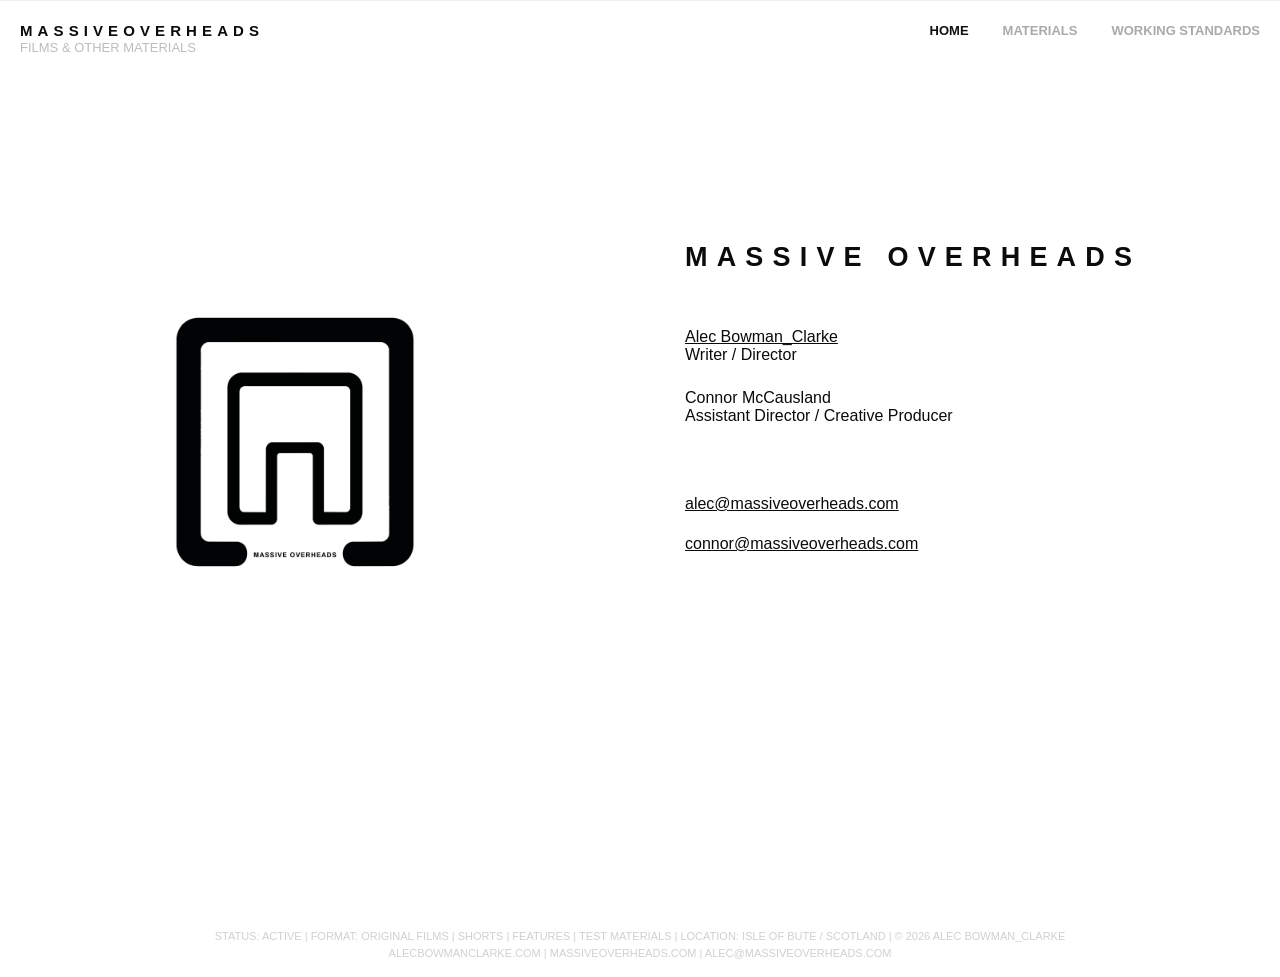
==== index.html @ 62cfa157 "Massive Overheads v0.3" ====
<!doctype html><html lang="en"><head><meta charset="utf-8"><meta name="viewport" content="width=device-width,initial-scale=1"><title>Massive Overheads</title><link rel="stylesheet" href="css/site.css"></head><body>
<header class="site-head"><a class="brand" href="index.html"><strong>MASSIVEOVERHEADS</strong><span>FILMS &amp; OTHER MATERIALS</span></a><nav class="nav"><a class="active" href="index.html">HOME</a><a href="materials.html">MATERIALS</a><a href="standards.html">WORKING STANDARDS</a></nav></header>
<main class="home"><div><img class="mo-mark" src="assets/images/LOGO_PREP_MO_WORDS.png" alt="Massive Overheads"></div><section class="home-copy"><h1>MASSIVE OVERHEADS</h1><div class="people"><div class="person"><a href="https://alecbowmanclarke.com">Alec Bowman_Clarke</a><br>Writer / Director</div><div class="person"><span>Connor McCausland</span><br>Assistant Director / Creative Producer</div></div><div class="emails"><a href="mailto:alec@massiveoverheads.com">alec@massiveoverheads.com</a><a href="mailto:connor@massiveoverheads.com">connor@massiveoverheads.com</a></div></section></main>
<footer class="universal-footer">STATUS: ACTIVE | FORMAT: ORIGINAL FILMS | SHORTS | FEATURES | TEST MATERIALS | LOCATION: ISLE OF BUTE / SCOTLAND | © 2026 ALEC BOWMAN_CLARKE<br><a href="https://alecbowmanclarke.com">ALECBOWMANCLARKE.COM</a> | <a href="https://massiveoverheads.com">MASSIVEOVERHEADS.COM</a> | <a href="mailto:alec@massiveoverheads.com">ALEC@MASSIVEOVERHEADS.COM</a></footer></body></html>
---- css/site.css ----
:root{--ink:#0b0b0b;--pale:#b7b7b7;--line:#ececec;--max:1500px}*{box-sizing:border-box}html{font-family:Arial,Helvetica,sans-serif;color:var(--ink);background:#fff}body{margin:0}a{color:inherit}.site-head{height:78px;display:flex;align-items:flex-start;justify-content:space-between;padding:22px 20px 0;border-top:1px solid #eee}.brand{text-decoration:none;line-height:1}.brand strong{display:block;font-size:15px;letter-spacing:.34em;white-space:nowrap}.brand span{display:block;color:#bdbdbd;font-size:13px;margin-top:3px}.nav{display:flex;gap:34px;font-weight:700;font-size:13px}.nav a{text-decoration:none;color:#aaa}.nav a.active,.nav a:hover{color:#111}.home{min-height:calc(100vh - 78px);display:grid;grid-template-columns:minmax(320px,520px) minmax(320px,520px);gap:90px;justify-content:center;align-content:center;padding:60px 40px 150px}.mo-mark{width:100%;max-width:440px;height:auto;object-fit:contain}.home-copy{padding-top:20px}.home-copy h1{font-size:27px;letter-spacing:.34em;margin:0 0 55px}.people{font-size:16px}.person{margin-bottom:25px}.person a,.emails a{text-decoration:underline}.emails{margin-top:70px;display:grid;gap:22px;font-size:16px}.materials-intro{max-width:1000px;margin:18px auto 22px;padding:0 20px;font-size:16px}.materials{padding:0 10px 70px;columns:5 230px;column-gap:8px}.tile{break-inside:avoid;margin:0 0 8px;display:block;position:relative;overflow:hidden;background:#f4f4f4}.tile img{width:100%;display:block;height:auto}.tile[href] img{transition:opacity .15s}.tile[href]:hover img{opacity:.82}.standards{max-width:1020px;margin:35px auto 120px;padding:0 22px}.standards h1{font-size:62px;line-height:.95;letter-spacing:.01em;margin:0 0 12px}.standards .lead{font-weight:700;margin:0 0 24px}.standards h2{font-size:16px;margin:30px 0 14px}.standards h3{font-size:16px;margin:20px 0 8px}.standards p{font-size:16px;line-height:1.08;max-width:980px}.universal-footer{font-size:11px;color:#d0d0d0;padding:28px 0 16px;text-align:center;line-height:1.5}.universal-footer a{text-decoration:none;color:inherit}.universal-footer a:hover{color:#888}@media(max-width:760px){.site-head{height:auto;padding:18px 15px 12px;gap:18px}.brand strong{font-size:12px}.brand span{font-size:11px}.nav{gap:14px;font-size:11px;flex-wrap:wrap;justify-content:flex-end}.home{grid-template-columns:1fr;gap:30px;padding:55px 25px 100px}.home-copy h1{font-size:21px;margin-bottom:35px}.emails{margin-top:40px}.materials{columns:2 150px}.materials-intro{margin-top:30px}.standards{margin-top:45px}.standards h1{font-size:42px}}
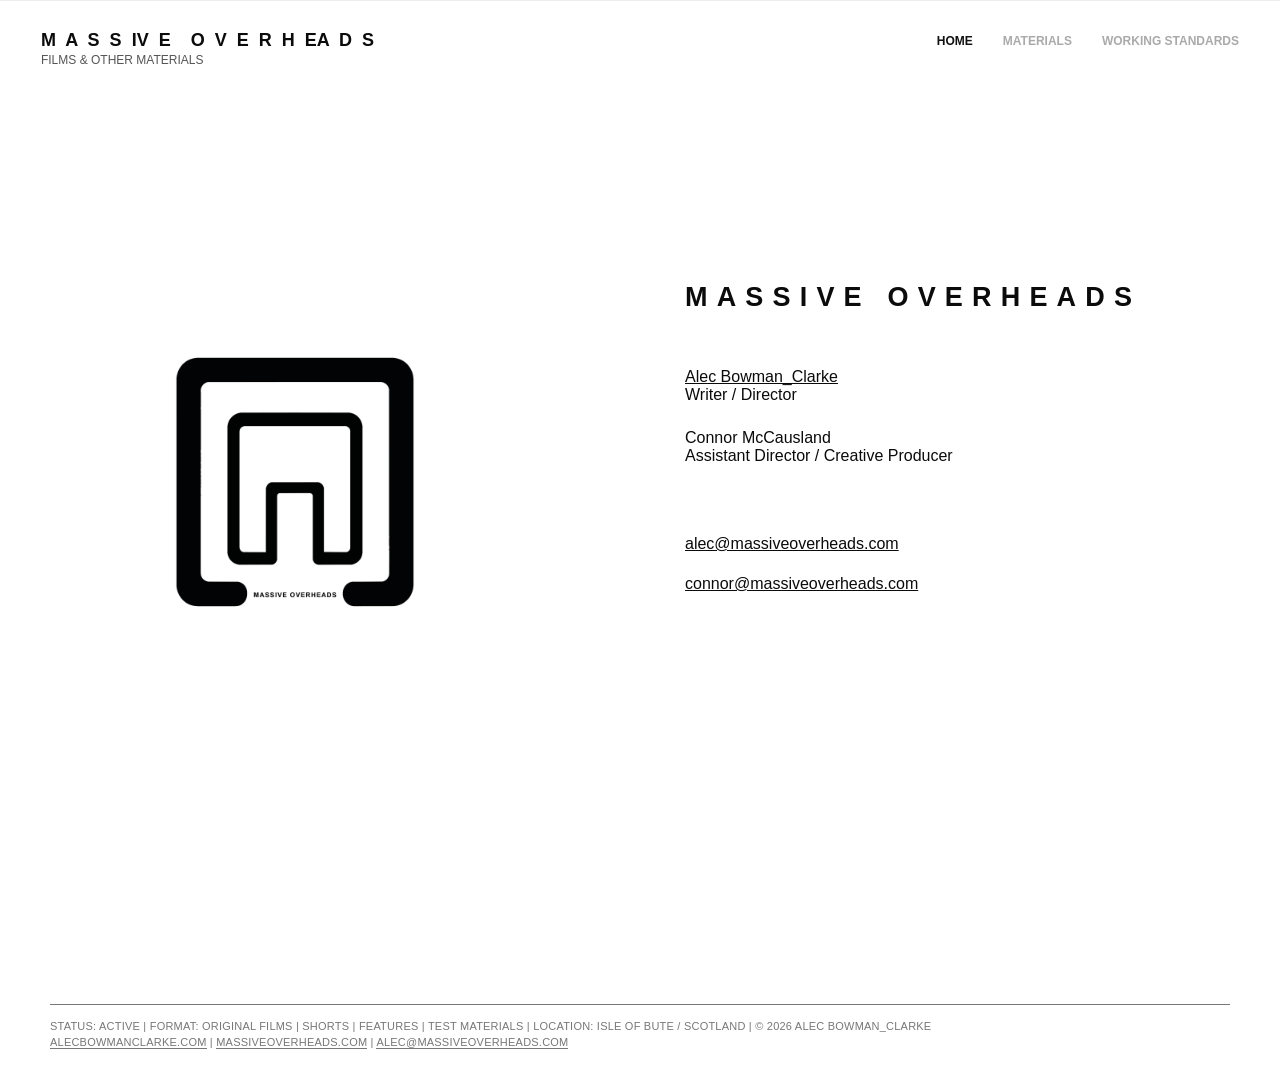
==== commit e2a5acc5: "lock Massive Overheads identity v0.5" ====
--- a/index.html
+++ b/index.html
@@ -1,4 +1,4 @@
 <!doctype html><html lang="en"><head><meta charset="utf-8"><meta name="viewport" content="width=device-width,initial-scale=1"><title>Massive Overheads</title><link rel="stylesheet" href="css/site.css"></head><body>
-<header class="site-head"><a class="brand" href="index.html"><strong>MASSIVEOVERHEADS</strong><span>FILMS &amp; OTHER MATERIALS</span></a><nav class="nav"><a class="active" href="index.html">HOME</a><a href="materials.html">MATERIALS</a><a href="standards.html">WORKING STANDARDS</a></nav></header>
+<header class="site-head"><a class="brand" href="index.html"><strong class="wordmark-fixed">M&nbsp;&nbsp;A&nbsp;&nbsp;S&nbsp;&nbsp;S&nbsp;&nbsp;IV&nbsp;&nbsp;E&nbsp;&nbsp;&nbsp;&nbsp;O&nbsp;&nbsp;V&nbsp;&nbsp;E&nbsp;&nbsp;R&nbsp;&nbsp;H&nbsp;&nbsp;EA&nbsp;&nbsp;D&nbsp;&nbsp;S</strong><span>FILMS &amp; OTHER MATERIALS</span></a><nav class="nav"><a class="active" href="index.html">HOME</a><a href="materials.html">MATERIALS</a><a href="standards.html">WORKING STANDARDS</a></nav></header>
 <main class="home"><div><img class="mo-mark" src="assets/images/LOGO_PREP_MO_WORDS.png" alt="Massive Overheads"></div><section class="home-copy"><h1>MASSIVE OVERHEADS</h1><div class="people"><div class="person"><a href="https://alecbowmanclarke.com">Alec Bowman_Clarke</a><br>Writer / Director</div><div class="person"><span>Connor McCausland</span><br>Assistant Director / Creative Producer</div></div><div class="emails"><a href="mailto:alec@massiveoverheads.com">alec@massiveoverheads.com</a><a href="mailto:connor@massiveoverheads.com">connor@massiveoverheads.com</a></div></section></main>
 <footer class="universal-footer">STATUS: ACTIVE | FORMAT: ORIGINAL FILMS | SHORTS | FEATURES | TEST MATERIALS | LOCATION: ISLE OF BUTE / SCOTLAND | © 2026 ALEC BOWMAN_CLARKE<br><a href="https://alecbowmanclarke.com">ALECBOWMANCLARKE.COM</a> | <a href="https://massiveoverheads.com">MASSIVEOVERHEADS.COM</a> | <a href="mailto:alec@massiveoverheads.com">ALEC@MASSIVEOVERHEADS.COM</a></footer></body></html>
--- a/css/site.css
+++ b/css/site.css
@@ -1 +1,25 @@
 :root{--ink:#0b0b0b;--pale:#b7b7b7;--line:#ececec;--max:1500px}*{box-sizing:border-box}html{font-family:Arial,Helvetica,sans-serif;color:var(--ink);background:#fff}body{margin:0}a{color:inherit}.site-head{height:78px;display:flex;align-items:flex-start;justify-content:space-between;padding:22px 20px 0;border-top:1px solid #eee}.brand{text-decoration:none;line-height:1}.brand strong{display:block;font-size:15px;letter-spacing:.34em;white-space:nowrap}.brand span{display:block;color:#bdbdbd;font-size:13px;margin-top:3px}.nav{display:flex;gap:34px;font-weight:700;font-size:13px}.nav a{text-decoration:none;color:#aaa}.nav a.active,.nav a:hover{color:#111}.home{min-height:calc(100vh - 78px);display:grid;grid-template-columns:minmax(320px,520px) minmax(320px,520px);gap:90px;justify-content:center;align-content:center;padding:60px 40px 150px}.mo-mark{width:100%;max-width:440px;height:auto;object-fit:contain}.home-copy{padding-top:20px}.home-copy h1{font-size:27px;letter-spacing:.34em;margin:0 0 55px}.people{font-size:16px}.person{margin-bottom:25px}.person a,.emails a{text-decoration:underline}.emails{margin-top:70px;display:grid;gap:22px;font-size:16px}.materials-intro{max-width:1000px;margin:18px auto 22px;padding:0 20px;font-size:16px}.materials{padding:0 10px 70px;columns:5 230px;column-gap:8px}.tile{break-inside:avoid;margin:0 0 8px;display:block;position:relative;overflow:hidden;background:#f4f4f4}.tile img{width:100%;display:block;height:auto}.tile[href] img{transition:opacity .15s}.tile[href]:hover img{opacity:.82}.standards{max-width:1020px;margin:35px auto 120px;padding:0 22px}.standards h1{font-size:62px;line-height:.95;letter-spacing:.01em;margin:0 0 12px}.standards .lead{font-weight:700;margin:0 0 24px}.standards h2{font-size:16px;margin:30px 0 14px}.standards h3{font-size:16px;margin:20px 0 8px}.standards p{font-size:16px;line-height:1.08;max-width:980px}.universal-footer{font-size:11px;color:#d0d0d0;padding:28px 0 16px;text-align:center;line-height:1.5}.universal-footer a{text-decoration:none;color:inherit}.universal-footer a:hover{color:#888}@media(max-width:760px){.site-head{height:auto;padding:18px 15px 12px;gap:18px}.brand strong{font-size:12px}.brand span{font-size:11px}.nav{gap:14px;font-size:11px;flex-wrap:wrap;justify-content:flex-end}.home{grid-template-columns:1fr;gap:30px;padding:55px 25px 100px}.home-copy h1{font-size:21px;margin-bottom:35px}.emails{margin-top:40px}.materials{columns:2 150px}.materials-intro{margin-top:30px}.standards{margin-top:45px}.standards h1{font-size:42px}}
+
+
+/* V0.4 — shared outer identity geometry */
+.site-head{height:118px;padding:30px clamp(20px,3.2vw,56px) 22px;align-items:flex-start}
+.brand{line-height:1;text-decoration:none}
+.brand strong{font-size:20px;letter-spacing:.22em;font-weight:800}
+.brand span{font-size:12px;color:#555;margin-top:5px}
+.nav{gap:30px;padding-top:3px;font-size:12px}
+
+/* Universal footer follows the ABC reference treatment. */
+.universal-footer{box-sizing:border-box;width:min(1180px,calc(100% - 48px));margin:64px auto 28px;padding:14px 0 0;border-top:1px solid currentColor;text-align:left;color:#777;font-size:11px;line-height:1.45;text-transform:uppercase;letter-spacing:.02em}
+.universal-footer a{color:inherit;text-decoration:none;border-bottom:1px solid currentColor}
+.universal-footer a:hover{opacity:.62;color:inherit}
+@media(max-width:760px){
+  .site-head{height:auto;padding:22px 20px 16px}
+  .brand strong{font-size:14px;letter-spacing:.16em}
+  .brand span{font-size:11px;color:#555}
+  .nav{gap:14px;padding-top:0;font-size:11px}
+  .universal-footer{width:calc(100% - 28px);margin-top:42px;font-size:10px}
+}
+
+/* V0.5 — locked paired-letter wordmark grammar: IV / EA */
+.brand .wordmark-fixed{letter-spacing:0;font-size:18px;font-weight:800;white-space:nowrap}
+@media(max-width:760px){.brand .wordmark-fixed{font-size:14px;letter-spacing:0}}
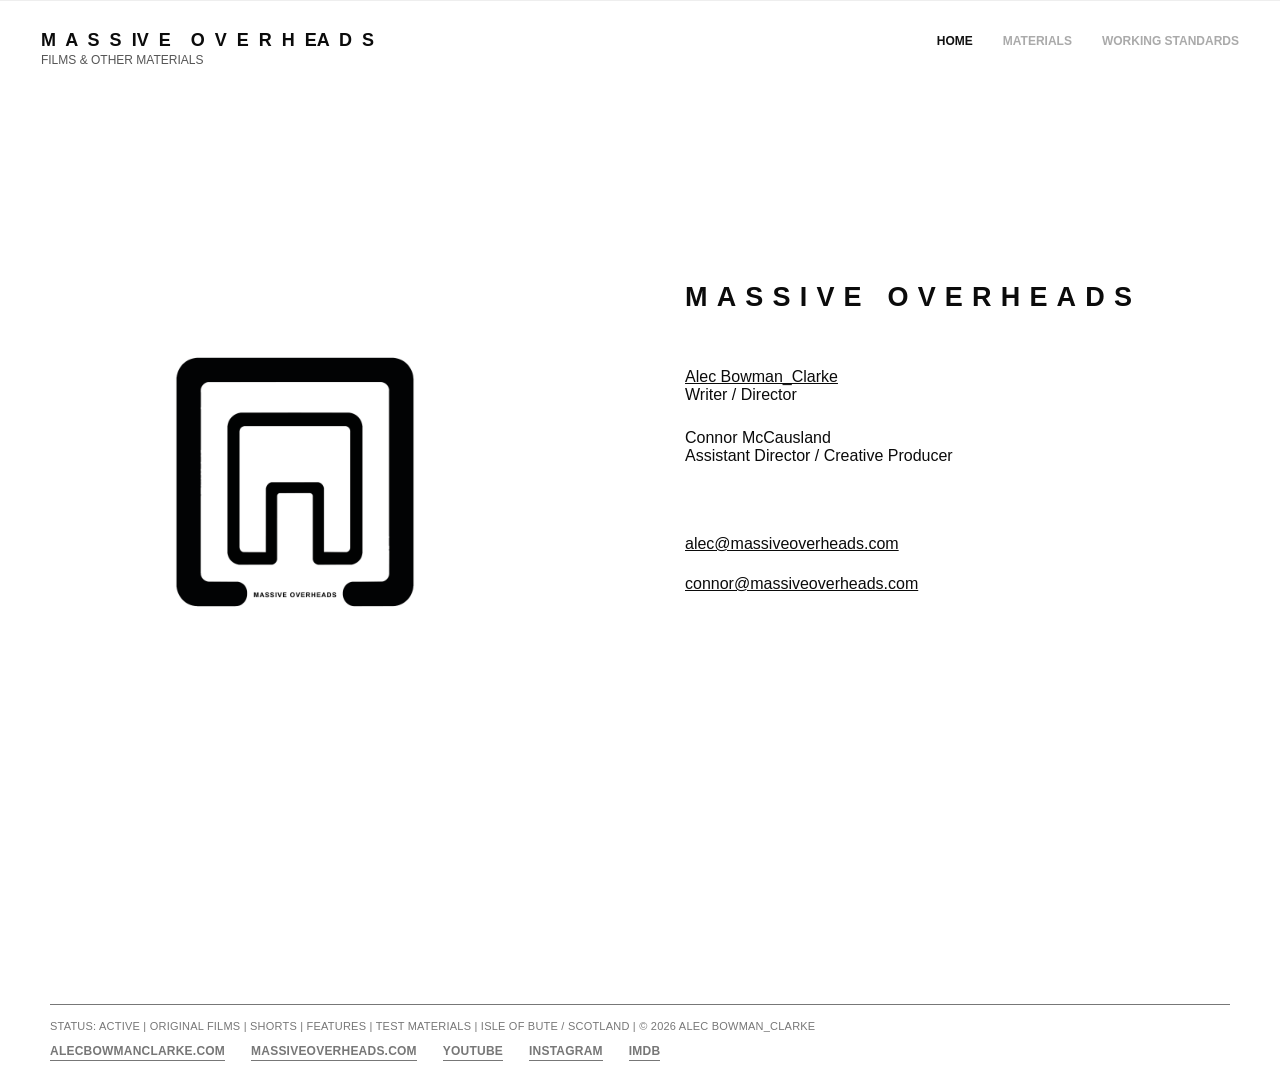
==== commit df1452b8: "WEB Day 08" ====
--- a/index.html
+++ b/index.html
@@ -1,4 +1,4 @@
 <!doctype html><html lang="en"><head><meta charset="utf-8"><meta name="viewport" content="width=device-width,initial-scale=1"><title>Massive Overheads</title><link rel="stylesheet" href="css/site.css"></head><body>
 <header class="site-head"><a class="brand" href="index.html"><strong class="wordmark-fixed">M&nbsp;&nbsp;A&nbsp;&nbsp;S&nbsp;&nbsp;S&nbsp;&nbsp;IV&nbsp;&nbsp;E&nbsp;&nbsp;&nbsp;&nbsp;O&nbsp;&nbsp;V&nbsp;&nbsp;E&nbsp;&nbsp;R&nbsp;&nbsp;H&nbsp;&nbsp;EA&nbsp;&nbsp;D&nbsp;&nbsp;S</strong><span>FILMS &amp; OTHER MATERIALS</span></a><nav class="nav"><a class="active" href="index.html">HOME</a><a href="materials.html">MATERIALS</a><a href="standards.html">WORKING STANDARDS</a></nav></header>
 <main class="home"><div><img class="mo-mark" src="assets/images/LOGO_PREP_MO_WORDS.png" alt="Massive Overheads"></div><section class="home-copy"><h1>MASSIVE OVERHEADS</h1><div class="people"><div class="person"><a href="https://alecbowmanclarke.com">Alec Bowman_Clarke</a><br>Writer / Director</div><div class="person"><span>Connor McCausland</span><br>Assistant Director / Creative Producer</div></div><div class="emails"><a href="mailto:alec@massiveoverheads.com">alec@massiveoverheads.com</a><a href="mailto:connor@massiveoverheads.com">connor@massiveoverheads.com</a></div></section></main>
-<footer class="universal-footer">STATUS: ACTIVE | FORMAT: ORIGINAL FILMS | SHORTS | FEATURES | TEST MATERIALS | LOCATION: ISLE OF BUTE / SCOTLAND | © 2026 ALEC BOWMAN_CLARKE<br><a href="https://alecbowmanclarke.com">ALECBOWMANCLARKE.COM</a> | <a href="https://massiveoverheads.com">MASSIVEOVERHEADS.COM</a> | <a href="mailto:alec@massiveoverheads.com">ALEC@MASSIVEOVERHEADS.COM</a></footer></body></html>
+<footer class="universal-footer"><div class="universal-footer__meta">STATUS: ACTIVE | ORIGINAL FILMS | SHORTS | FEATURES | TEST MATERIALS | ISLE OF BUTE / SCOTLAND | © 2026 ALEC BOWMAN_CLARKE</div><div class="universal-footer__links"><a href="https://alecbowmanclarke.com/">alecbowmanclarke.com</a><a href="https://massiveoverheads.com/">massiveoverheads.com</a><a href="https://www.youtube.com/@massiveoverheads">youtube</a><a href="https://www.instagram.com/mralecbowmanclarke/">instagram</a><a href="https://www.imdb.com/name/nm12285276/">IMDB</a></div></footer></body></html>
--- a/css/site.css
+++ b/css/site.css
@@ -23,3 +23,15 @@
 /* V0.5 — locked paired-letter wordmark grammar: IV / EA */
 .brand .wordmark-fixed{letter-spacing:0;font-size:18px;font-weight:800;white-space:nowrap}
 @media(max-width:760px){.brand .wordmark-fixed{font-size:14px;letter-spacing:0}}
+
+/* WEB DAY V0.6 — footer + resource grid */
+.outside-resources{margin-top:54px;padding-top:28px;border-top:2px solid #111}.outside-resources>p{max-width:980px;line-height:1.25}.resource-grid{display:grid;grid-template-columns:repeat(3,1fr);border:1px solid #111;margin-top:24px}.resource-grid a{min-height:150px;padding:24px;text-decoration:none;border-right:1px solid #111;border-bottom:1px solid #111;display:flex;flex-direction:column;gap:14px}.resource-grid a:nth-child(3n){border-right:0}.resource-grid a:nth-last-child(-n+3){border-bottom:0}.resource-grid a:hover{background:#f3f3f3}.resource-grid b{font-size:17px;letter-spacing:.08em}.resource-grid span{font-size:16px;line-height:1.25}.universal-footer__meta{max-width:100%}.universal-footer__links{display:flex;gap:24px;flex-wrap:wrap;margin-top:8px;font-size:12px;font-weight:800}.universal-footer__links a{margin:0}
+@media(max-width:760px){.resource-grid{grid-template-columns:1fr}.resource-grid a,.resource-grid a:nth-child(3n),.resource-grid a:nth-last-child(-n+3){border-right:0;border-bottom:1px solid #111;min-height:0}.resource-grid a:last-child{border-bottom:0}.universal-footer__links{gap:18px}}
+
+/* WEB DAY V0.7 — full footer labels */
+.universal-footer__links{display:flex!important;column-gap:28px!important;row-gap:8px!important;flex-wrap:wrap!important;margin-top:8px!important;font-size:12px!important;font-weight:800!important}.universal-footer__links a{margin:0!important}
+@media(max-width:760px){.universal-footer__links{column-gap:18px!important;row-gap:7px!important;font-size:11px!important}}
+
+/* WEB DAY V0.8 — full social footer */
+.universal-footer__links{font-size:12px!important;column-gap:26px!important;row-gap:8px!important}.universal-footer__links a{white-space:nowrap}
+@media(max-width:800px){.universal-footer__links{font-size:10px!important;column-gap:15px!important;row-gap:6px!important}}
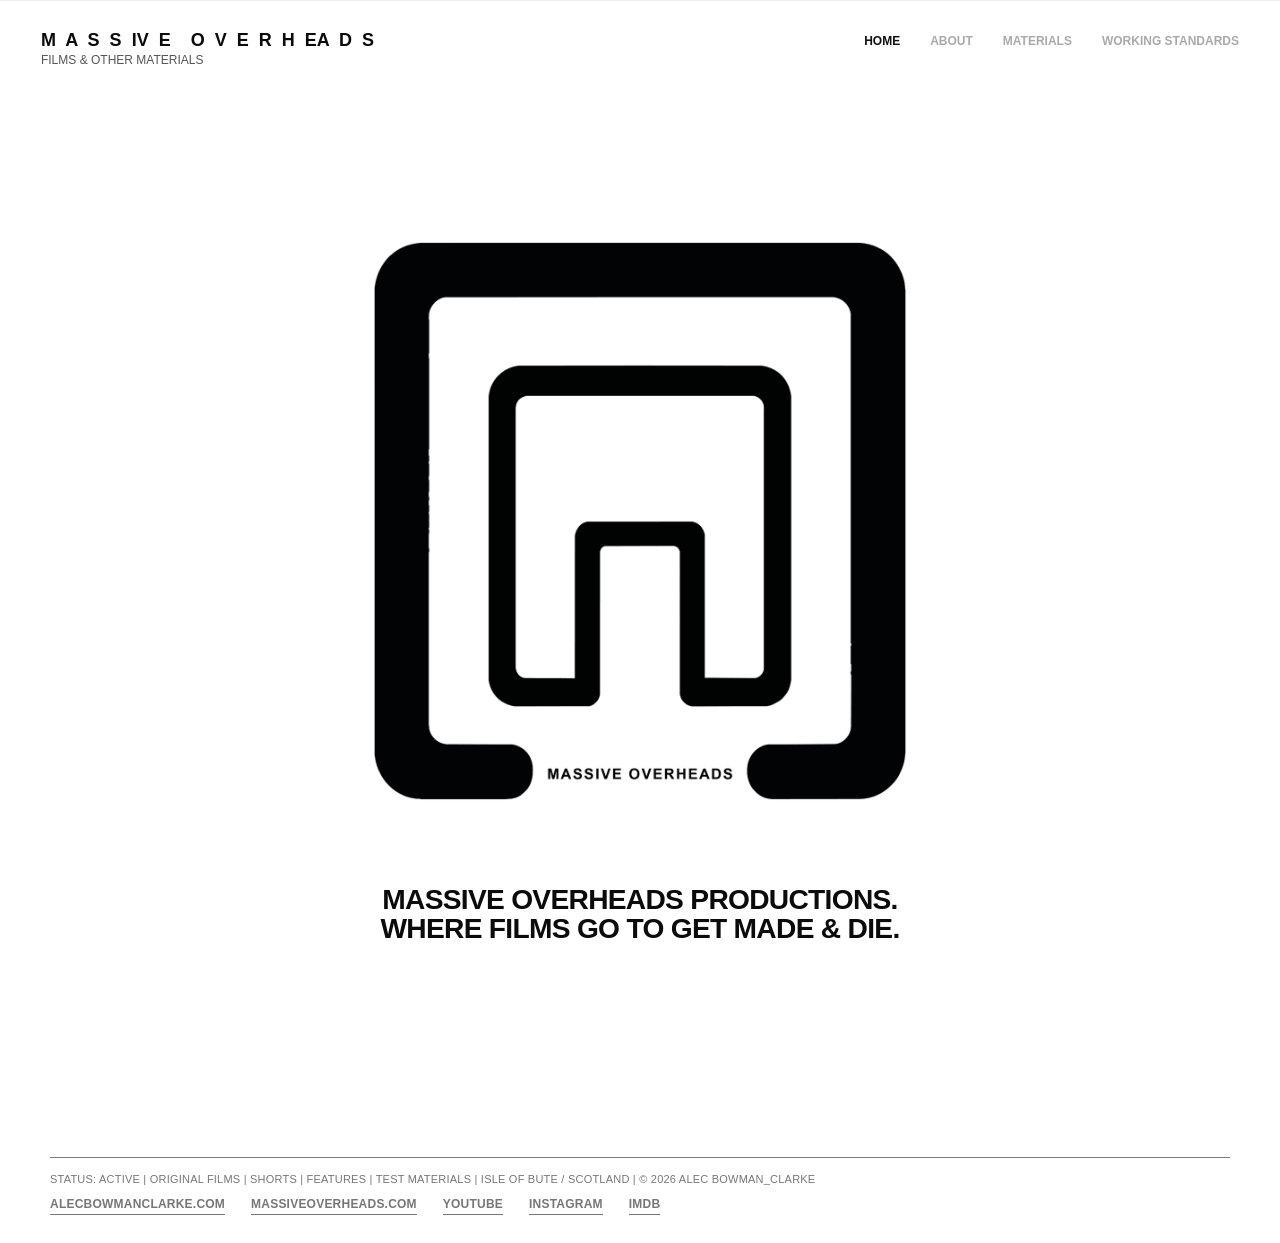
==== commit 76bee963: "ADDED ABOUT and REDESIGNED FRONT PAGE" ====
--- a/index.html
+++ b/index.html
@@ -1,4 +1,5 @@
-<!doctype html><html lang="en"><head><meta charset="utf-8"><meta name="viewport" content="width=device-width,initial-scale=1"><title>Massive Overheads</title><link rel="stylesheet" href="css/site.css"></head><body>
-<header class="site-head"><a class="brand" href="index.html"><strong class="wordmark-fixed">M&nbsp;&nbsp;A&nbsp;&nbsp;S&nbsp;&nbsp;S&nbsp;&nbsp;IV&nbsp;&nbsp;E&nbsp;&nbsp;&nbsp;&nbsp;O&nbsp;&nbsp;V&nbsp;&nbsp;E&nbsp;&nbsp;R&nbsp;&nbsp;H&nbsp;&nbsp;EA&nbsp;&nbsp;D&nbsp;&nbsp;S</strong><span>FILMS &amp; OTHER MATERIALS</span></a><nav class="nav"><a class="active" href="index.html">HOME</a><a href="materials.html">MATERIALS</a><a href="standards.html">WORKING STANDARDS</a></nav></header>
-<main class="home"><div><img class="mo-mark" src="assets/images/LOGO_PREP_MO_WORDS.png" alt="Massive Overheads"></div><section class="home-copy"><h1>MASSIVE OVERHEADS</h1><div class="people"><div class="person"><a href="https://alecbowmanclarke.com">Alec Bowman_Clarke</a><br>Writer / Director</div><div class="person"><span>Connor McCausland</span><br>Assistant Director / Creative Producer</div></div><div class="emails"><a href="mailto:alec@massiveoverheads.com">alec@massiveoverheads.com</a><a href="mailto:connor@massiveoverheads.com">connor@massiveoverheads.com</a></div></section></main>
-<footer class="universal-footer"><div class="universal-footer__meta">STATUS: ACTIVE | ORIGINAL FILMS | SHORTS | FEATURES | TEST MATERIALS | ISLE OF BUTE / SCOTLAND | © 2026 ALEC BOWMAN_CLARKE</div><div class="universal-footer__links"><a href="https://alecbowmanclarke.com/">alecbowmanclarke.com</a><a href="https://massiveoverheads.com/">massiveoverheads.com</a><a href="https://www.youtube.com/@massiveoverheads">youtube</a><a href="https://www.instagram.com/mralecbowmanclarke/">instagram</a><a href="https://www.imdb.com/name/nm12285276/">IMDB</a></div></footer></body></html>
+<!doctype html><html lang="en"><head><meta charset="utf-8"><meta name="viewport" content="width=device-width,initial-scale=1"><title>Massive Overheads</title><meta name="description" content="Massive Overheads Productions. Independent films and other materials from the Isle of Bute, Scotland."><link rel="stylesheet" href="css/site.css"></head><body>
+<header class="site-head"><a class="brand" href="index.html"><strong class="wordmark-fixed">M&nbsp;&nbsp;A&nbsp;&nbsp;S&nbsp;&nbsp;S&nbsp;&nbsp;IV&nbsp;&nbsp;E&nbsp;&nbsp;&nbsp;&nbsp;O&nbsp;&nbsp;V&nbsp;&nbsp;E&nbsp;&nbsp;R&nbsp;&nbsp;H&nbsp;&nbsp;EA&nbsp;&nbsp;D&nbsp;&nbsp;S</strong><span>FILMS &amp; OTHER MATERIALS</span></a><button class="menu-button" type="button" aria-expanded="false" aria-controls="site-nav">MENU</button><nav class="nav" id="site-nav"><a class="active" href="index.html">HOME</a><a href="about.html">ABOUT</a><a href="materials.html">MATERIALS</a><a href="standards.html">WORKING STANDARDS</a></nav></header>
+<main class="home home--manifesto"><div class="home-mark-wrap"><img class="mo-mark mo-mark--large" src="assets/images/massive-overheads-mark-home.png" alt="Massive Overheads"><p class="home-line">MASSIVE OVERHEADS PRODUCTIONS.<br>WHERE FILMS GO TO GET MADE &amp; DIE.</p></div></main>
+<footer class="universal-footer"><div class="universal-footer__meta">STATUS: ACTIVE | ORIGINAL FILMS | SHORTS | FEATURES | TEST MATERIALS | ISLE OF BUTE / SCOTLAND | © 2026 ALEC BOWMAN_CLARKE</div><div class="universal-footer__links"><a href="https://alecbowmanclarke.com/">alecbowmanclarke.com</a><a href="https://massiveoverheads.com/">massiveoverheads.com</a><a href="https://www.youtube.com/@massiveoverheads">youtube</a><a href="https://www.instagram.com/mralecbowmanclarke/">instagram</a><a href="https://www.imdb.com/name/nm12285276/">IMDB</a></div></footer>
+<script src="js/site.js"></script></body></html>
--- a/css/site.css
+++ b/css/site.css
@@ -35,3 +35,48 @@
 /* WEB DAY V0.8 — full social footer */
 .universal-footer__links{font-size:12px!important;column-gap:26px!important;row-gap:8px!important}.universal-footer__links a{white-space:nowrap}
 @media(max-width:800px){.universal-footer__links{font-size:10px!important;column-gap:15px!important;row-gap:6px!important}}
+
+
+/* WEB DAY V0.9 — stripped home, ABOUT, mobile MENU */
+.menu-button{display:none;background:none;border:1px solid #111;padding:9px 12px;font-weight:800;font-size:11px;letter-spacing:.04em}
+.home--manifesto{min-height:calc(100vh - 118px);display:flex;align-items:center;justify-content:center;padding:80px 28px 150px}
+.home-mark-wrap{width:min(720px,76vw);text-align:center}.mo-mark--large{width:min(620px,100%);margin:0 auto;display:block}
+.home-line{margin:42px auto 0;font-size:clamp(18px,2.2vw,31px);line-height:1.02;font-weight:800;letter-spacing:-.025em}
+.about-mo{max-width:1180px;margin:35px auto 110px;padding:0 24px}.about-mo__intro{border-top:2px solid #111;padding:30px 0 60px;display:grid;grid-template-columns:180px minmax(280px,.7fr) minmax(320px,1fr);gap:34px;align-items:start}
+.eyebrow{font-size:11px;font-weight:800;letter-spacing:.13em}.about-mo__intro h1{font-size:clamp(52px,7vw,104px);line-height:.82;letter-spacing:-.065em;margin:0}.about-mo__intro>p{font-size:clamp(20px,2.2vw,31px);line-height:1.08;letter-spacing:-.025em;margin:0;max-width:650px}
+.about-mo__people{border-top:1px solid #111;display:grid;grid-template-columns:1fr 1fr}.about-mo__people article{padding:28px 28px 40px 0}.about-mo__people article+article{border-left:1px solid #111;padding-left:28px}.about-mo__people h2{font-size:clamp(24px,3vw,40px);line-height:.95;margin:0 0 12px}.about-mo__people h2 a{text-decoration:none}.about-mo__people h2 a:hover{text-decoration:underline}.about-mo__people p{margin:0 0 38px;font-size:16px}.about-mo__people .mail{font-size:14px;font-weight:800}
+@media(max-width:860px){.site-head{display:grid;grid-template-columns:minmax(0,1fr) auto;height:auto;padding:22px 20px 16px;gap:16px}.brand{min-width:0}.brand .wordmark-fixed{font-size:13px;white-space:normal;line-height:1.25}.menu-button{display:block;align-self:start}.nav{display:none;grid-column:1/-1;width:100%;padding:8px 0 0;flex-direction:column;gap:0;border-top:1px solid #111}.nav.open{display:flex}.nav a{padding:12px 0;border-bottom:1px solid #ccc;font-size:11px}.home--manifesto{min-height:calc(100vh - 92px);padding:65px 22px 110px}.home-mark-wrap{width:min(84vw,580px)}.home-line{margin-top:32px;font-size:clamp(18px,6vw,28px)}.about-mo{margin-top:24px;padding:0 18px}.about-mo__intro{grid-template-columns:1fr;gap:20px;padding-bottom:45px}.about-mo__people{grid-template-columns:1fr}.about-mo__people article{padding:24px 0 32px}.about-mo__people article+article{border-left:0;border-top:1px solid #111;padding-left:0}.materials-intro{margin-top:22px}}
+.mo-mark--large{max-width:none}
+
+
+/* WEB DAY V1.0 — ABOUT page rebuilt with portraits */
+.about-mo{max-width:1180px;margin:35px auto 110px;padding:0 24px}
+.about-mo__intro{border-top:2px solid #111;padding:30px 0 52px;display:grid;grid-template-columns:130px minmax(0,1.2fr) minmax(260px,.75fr);gap:30px;align-items:start}
+.about-mo__statement h1{font-size:clamp(40px,5.2vw,78px);line-height:.88;letter-spacing:-.05em;margin:0 0 16px}
+.about-mo__statement p{font-size:clamp(19px,1.9vw,28px);line-height:1.08;letter-spacing:-.02em;margin:0;max-width:640px}
+.about-mo__mark{display:flex;justify-content:flex-end;align-items:flex-start}
+.about-mo__mark img{width:min(320px,100%);height:auto;display:block}
+.about-mo__people--portraits{border-top:1px solid #111;display:grid;grid-template-columns:1fr 1fr;gap:18px;padding-top:18px}
+.about-mo__people--portraits article,.about-mo__people--portraits article+article{border:0;padding:0}
+.person-card{position:relative;min-height:620px;background:#111;overflow:hidden}
+.person-card__media,.person-card__media img{width:100%;height:100%}
+.person-card__media img{display:block;object-fit:cover;object-position:center 18%}
+.person-card__overlay{position:absolute;inset:auto 0 0 0;padding:26px 24px 24px;color:#fff;background:linear-gradient(to top,rgba(0,0,0,.78),rgba(0,0,0,.36) 44%,rgba(0,0,0,0) 78%)}
+.person-card__overlay h2{font-size:clamp(28px,2.8vw,42px);line-height:.94;margin:0 0 10px;letter-spacing:-.02em}
+.person-card__overlay h2 a{color:inherit;text-decoration:none}
+.person-card__overlay h2 a:hover{text-decoration:underline}
+.person-card__overlay p{margin:0 0 20px;font-size:16px}
+.person-card__overlay .mail{color:#fff;font-size:14px;font-weight:800;text-decoration:underline}
+@media(max-width:980px){
+  .about-mo__intro{grid-template-columns:1fr;gap:18px;padding-bottom:42px}
+  .about-mo__mark{justify-content:flex-start}
+  .about-mo__people--portraits{grid-template-columns:1fr}
+  .person-card{min-height:520px}
+}
+@media(max-width:860px){
+  .about-mo{margin-top:24px;padding:0 18px}
+  .about-mo__statement h1{font-size:clamp(36px,11vw,58px)}
+  .about-mo__statement p{font-size:clamp(18px,5.4vw,24px)}
+  .person-card{min-height:460px}
+  .person-card__overlay{padding:22px 18px 20px}
+}
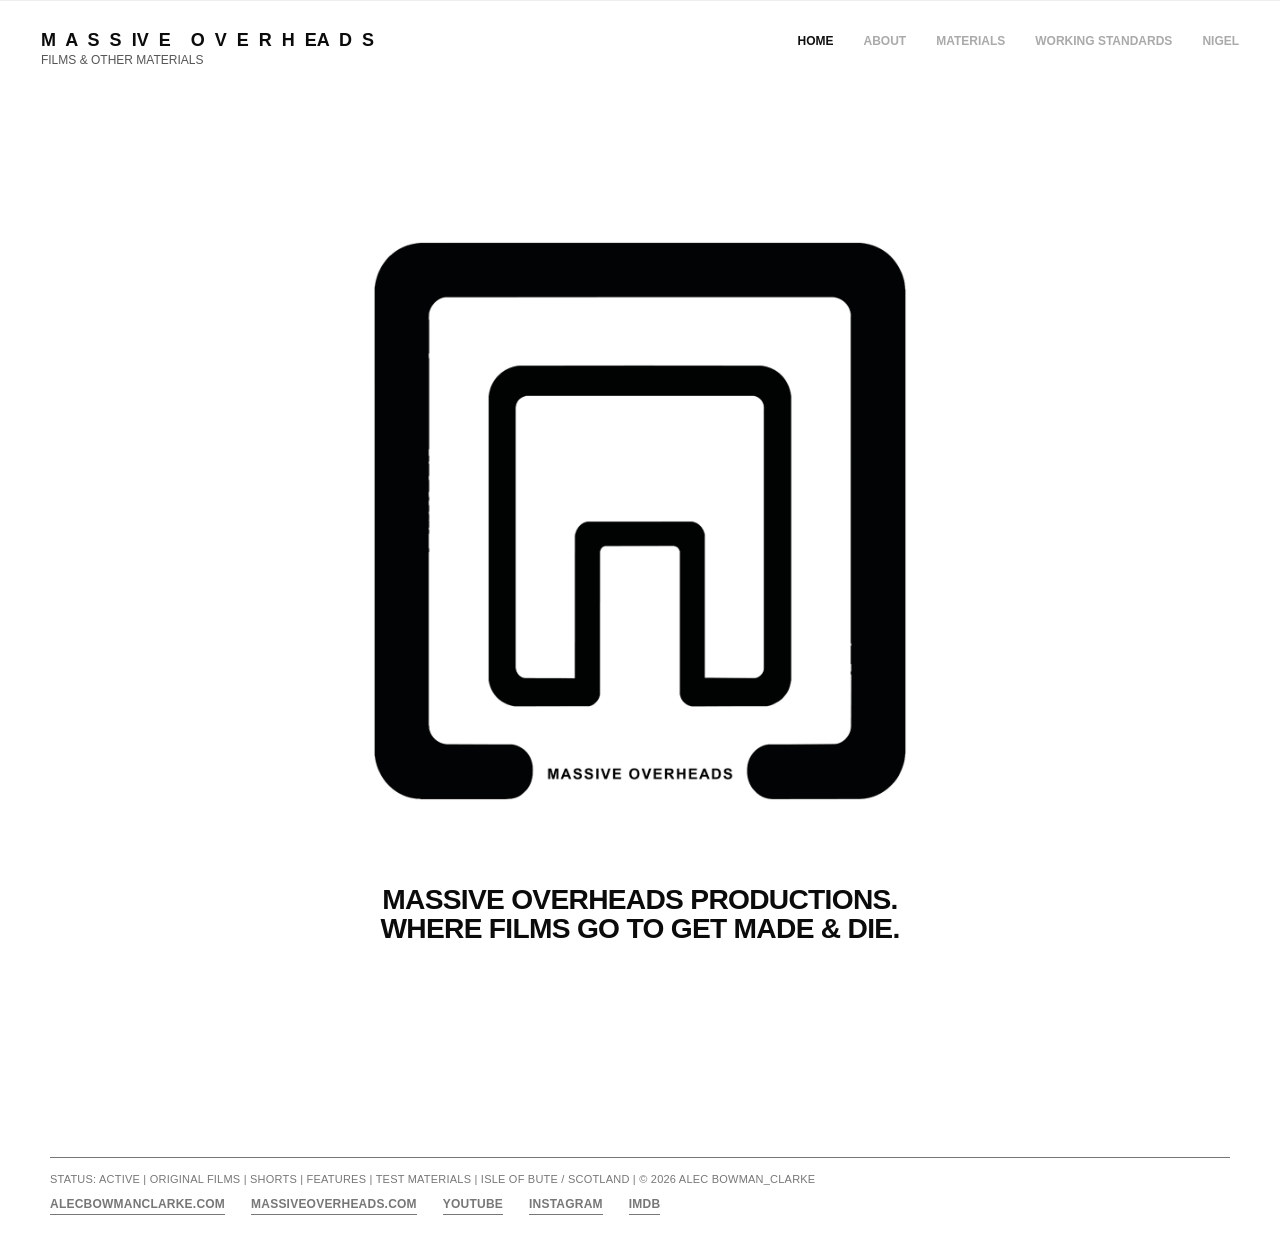
==== commit ac763b61: "NIGEL update" ====
--- a/index.html
+++ b/index.html
@@ -1,5 +1,5 @@
 <!doctype html><html lang="en"><head><meta charset="utf-8"><meta name="viewport" content="width=device-width,initial-scale=1"><title>Massive Overheads</title><meta name="description" content="Massive Overheads Productions. Independent films and other materials from the Isle of Bute, Scotland."><link rel="stylesheet" href="css/site.css"></head><body>
-<header class="site-head"><a class="brand" href="index.html"><strong class="wordmark-fixed">M&nbsp;&nbsp;A&nbsp;&nbsp;S&nbsp;&nbsp;S&nbsp;&nbsp;IV&nbsp;&nbsp;E&nbsp;&nbsp;&nbsp;&nbsp;O&nbsp;&nbsp;V&nbsp;&nbsp;E&nbsp;&nbsp;R&nbsp;&nbsp;H&nbsp;&nbsp;EA&nbsp;&nbsp;D&nbsp;&nbsp;S</strong><span>FILMS &amp; OTHER MATERIALS</span></a><button class="menu-button" type="button" aria-expanded="false" aria-controls="site-nav">MENU</button><nav class="nav" id="site-nav"><a class="active" href="index.html">HOME</a><a href="about.html">ABOUT</a><a href="materials.html">MATERIALS</a><a href="standards.html">WORKING STANDARDS</a></nav></header>
+<header class="site-head"><a class="brand" href="index.html"><strong class="wordmark-fixed">M&nbsp;&nbsp;A&nbsp;&nbsp;S&nbsp;&nbsp;S&nbsp;&nbsp;IV&nbsp;&nbsp;E&nbsp;&nbsp;&nbsp;&nbsp;O&nbsp;&nbsp;V&nbsp;&nbsp;E&nbsp;&nbsp;R&nbsp;&nbsp;H&nbsp;&nbsp;EA&nbsp;&nbsp;D&nbsp;&nbsp;S</strong><span>FILMS &amp; OTHER MATERIALS</span></a><button class="menu-button" type="button" aria-expanded="false" aria-controls="site-nav">MENU</button><nav class="nav" id="site-nav"><a class="active" href="index.html">HOME</a><a href="about.html">ABOUT</a><a href="materials.html">MATERIALS</a><a href="standards.html">WORKING STANDARDS</a><a href="nigel.html">NIGEL</a></nav></header>
 <main class="home home--manifesto"><div class="home-mark-wrap"><img class="mo-mark mo-mark--large" src="assets/images/massive-overheads-mark-home.png" alt="Massive Overheads"><p class="home-line">MASSIVE OVERHEADS PRODUCTIONS.<br>WHERE FILMS GO TO GET MADE &amp; DIE.</p></div></main>
 <footer class="universal-footer"><div class="universal-footer__meta">STATUS: ACTIVE | ORIGINAL FILMS | SHORTS | FEATURES | TEST MATERIALS | ISLE OF BUTE / SCOTLAND | © 2026 ALEC BOWMAN_CLARKE</div><div class="universal-footer__links"><a href="https://alecbowmanclarke.com/">alecbowmanclarke.com</a><a href="https://massiveoverheads.com/">massiveoverheads.com</a><a href="https://www.youtube.com/@massiveoverheads">youtube</a><a href="https://www.instagram.com/mralecbowmanclarke/">instagram</a><a href="https://www.imdb.com/name/nm12285276/">IMDB</a></div></footer>
-<script src="js/site.js"></script></body></html>+<script src="js/site.js"></script></body></html>
--- a/css/site.css
+++ b/css/site.css
@@ -80,3 +80,14 @@
   .person-card{min-height:460px}
   .person-card__overlay{padding:22px 18px 20px}
 }
+
+/* WEB DAY V1.2 — Nigel Halfhorn */
+.nigel{max-width:1180px;margin:35px auto 110px;padding:0 24px}.nigel__heading{border-top:2px solid #111;padding:30px 0 70px;display:grid;grid-template-columns:130px minmax(300px,1.2fr) minmax(280px,.8fr);gap:30px;align-items:start}.nigel__heading h1{font-size:clamp(58px,8vw,116px);line-height:.78;letter-spacing:-.07em;margin:0}.nigel__role{font-size:16px;font-weight:800;margin:26px 0 0}.nigel__intro{font-size:clamp(20px,2vw,29px);line-height:1.08;letter-spacing:-.025em;margin:0;max-width:520px}.nigel__record{border-top:1px solid #111}.nigel__record article{display:grid;grid-template-columns:130px 1fr;gap:30px;padding:25px 0 38px;border-bottom:1px solid #111}.nigel__record article>div:last-child{display:grid;grid-template-columns:minmax(180px,.55fr) minmax(280px,1fr);column-gap:44px}.nigel__number{font-size:11px;font-weight:800;letter-spacing:.13em}.nigel__record h2{font-size:16px;margin:0;letter-spacing:.02em}.nigel__record p{font-size:16px;line-height:1.2;margin:0 0 12px;max-width:620px;grid-column:2}.nigel__record h2+ p{grid-row:1}.nigel__history,.nigel__contact{display:grid;grid-template-columns:130px 1fr;gap:30px;padding:30px 0 42px;border-bottom:1px solid #111}.nigel__history p{font-size:clamp(20px,2.1vw,30px);line-height:1.08;letter-spacing:-.025em;margin:0;max-width:850px}.nigel__contact a{display:inline-block;font-size:clamp(22px,3vw,42px);font-weight:800;letter-spacing:-.035em}.nigel__contact p{font-size:14px;font-weight:800;margin:14px 0 0;max-width:560px;line-height:1.25}
+@media(max-width:980px){.nigel__heading{grid-template-columns:110px 1fr}.nigel__intro{grid-column:2;margin-top:15px}.nigel__record article,.nigel__history,.nigel__contact{grid-template-columns:110px 1fr}.nigel__record article>div:last-child{grid-template-columns:1fr}.nigel__record p,.nigel__record h2+ p{grid-column:1;grid-row:auto}.nigel__record h2{margin-bottom:18px}}
+@media(max-width:860px){.nigel{margin-top:24px;padding:0 18px}.nigel__heading{grid-template-columns:1fr;gap:20px;padding-bottom:48px}.nigel__heading h1{font-size:clamp(58px,19vw,92px)}.nigel__intro{grid-column:1;margin-top:8px}.nigel__record article,.nigel__history,.nigel__contact{grid-template-columns:50px 1fr;gap:14px}.nigel__record article{padding:22px 0 30px}.nigel__history p{font-size:20px}.nigel__contact a{font-size:clamp(20px,6.5vw,30px);overflow-wrap:anywhere}}
+
+/* Keep long administrative labels clear of their copy. */
+.nigel__history,.nigel__contact{grid-template-columns:170px 1fr;gap:44px}
+@media(max-width:980px){.nigel__history,.nigel__contact{grid-template-columns:150px 1fr;gap:28px}}
+@media(max-width:860px){.nigel__history,.nigel__contact{grid-template-columns:1fr;gap:16px}}
+.nigel__email{font-size:inherit;font-weight:800;letter-spacing:0}
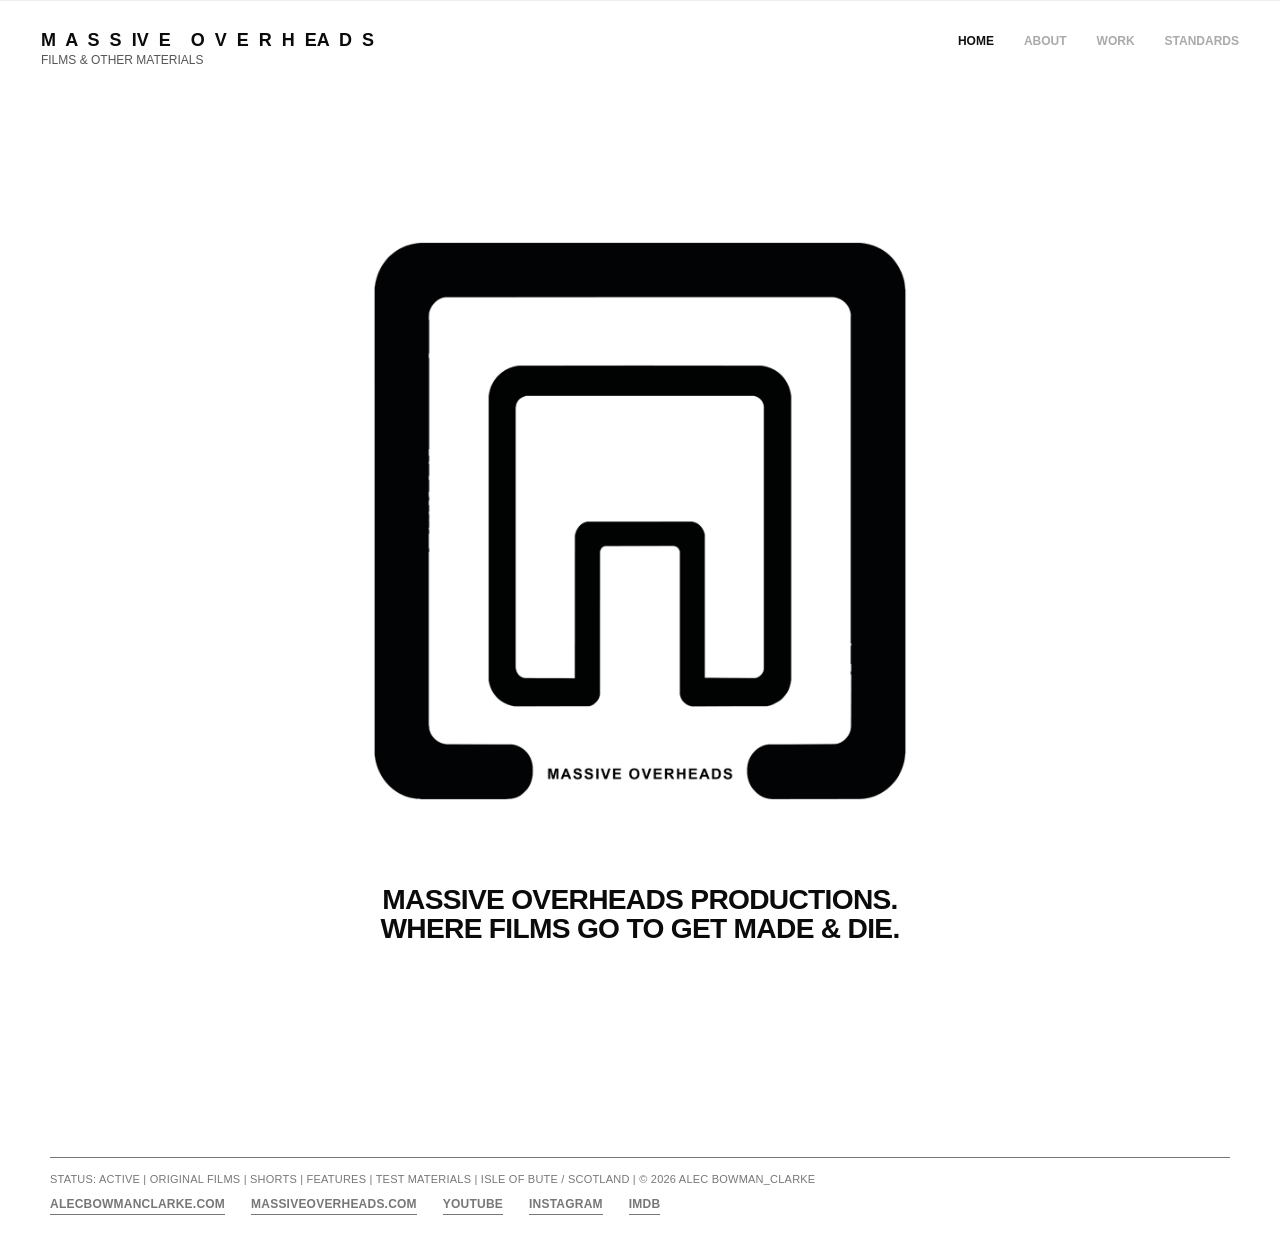
==== commit c9eecb34: "expanding nigel" ====
--- a/index.html
+++ b/index.html
@@ -1,5 +1,5 @@
 <!doctype html><html lang="en"><head><meta charset="utf-8"><meta name="viewport" content="width=device-width,initial-scale=1"><title>Massive Overheads</title><meta name="description" content="Massive Overheads Productions. Independent films and other materials from the Isle of Bute, Scotland."><link rel="stylesheet" href="css/site.css"></head><body>
-<header class="site-head"><a class="brand" href="index.html"><strong class="wordmark-fixed">M&nbsp;&nbsp;A&nbsp;&nbsp;S&nbsp;&nbsp;S&nbsp;&nbsp;IV&nbsp;&nbsp;E&nbsp;&nbsp;&nbsp;&nbsp;O&nbsp;&nbsp;V&nbsp;&nbsp;E&nbsp;&nbsp;R&nbsp;&nbsp;H&nbsp;&nbsp;EA&nbsp;&nbsp;D&nbsp;&nbsp;S</strong><span>FILMS &amp; OTHER MATERIALS</span></a><button class="menu-button" type="button" aria-expanded="false" aria-controls="site-nav">MENU</button><nav class="nav" id="site-nav"><a class="active" href="index.html">HOME</a><a href="about.html">ABOUT</a><a href="materials.html">MATERIALS</a><a href="standards.html">WORKING STANDARDS</a><a href="nigel.html">NIGEL</a></nav></header>
+<header class="site-head"><a class="brand" href="index.html"><strong class="wordmark-fixed">M&nbsp;&nbsp;A&nbsp;&nbsp;S&nbsp;&nbsp;S&nbsp;&nbsp;IV&nbsp;&nbsp;E&nbsp;&nbsp;&nbsp;&nbsp;O&nbsp;&nbsp;V&nbsp;&nbsp;E&nbsp;&nbsp;R&nbsp;&nbsp;H&nbsp;&nbsp;EA&nbsp;&nbsp;D&nbsp;&nbsp;S</strong><span>FILMS &amp; OTHER MATERIALS</span></a><button class="menu-button" type="button" aria-expanded="false" aria-controls="site-nav">MENU</button><nav class="nav" id="site-nav"><a class="active" aria-current="page" href="index.html">HOME</a><a href="about.html">ABOUT</a><a href="materials.html">WORK</a><a href="standards.html">STANDARDS</a></nav></header>
 <main class="home home--manifesto"><div class="home-mark-wrap"><img class="mo-mark mo-mark--large" src="assets/images/massive-overheads-mark-home.png" alt="Massive Overheads"><p class="home-line">MASSIVE OVERHEADS PRODUCTIONS.<br>WHERE FILMS GO TO GET MADE &amp; DIE.</p></div></main>
 <footer class="universal-footer"><div class="universal-footer__meta">STATUS: ACTIVE | ORIGINAL FILMS | SHORTS | FEATURES | TEST MATERIALS | ISLE OF BUTE / SCOTLAND | © 2026 ALEC BOWMAN_CLARKE</div><div class="universal-footer__links"><a href="https://alecbowmanclarke.com/">alecbowmanclarke.com</a><a href="https://massiveoverheads.com/">massiveoverheads.com</a><a href="https://www.youtube.com/@massiveoverheads">youtube</a><a href="https://www.instagram.com/mralecbowmanclarke/">instagram</a><a href="https://www.imdb.com/name/nm12285276/">IMDB</a></div></footer>
 <script src="js/site.js"></script></body></html>
--- a/css/site.css
+++ b/css/site.css
@@ -91,3 +91,28 @@
 @media(max-width:980px){.nigel__history,.nigel__contact{grid-template-columns:150px 1fr;gap:28px}}
 @media(max-width:860px){.nigel__history,.nigel__contact{grid-template-columns:1fr;gap:16px}}
 .nigel__email{font-size:inherit;font-weight:800;letter-spacing:0}
+
+/* WEB DAY V1.3 — compact people index, within the existing ABOUT layout. */
+.about-mo__people--portraits{grid-template-columns:repeat(2,minmax(0,1fr));max-width:840px;margin:0 auto;gap:22px;padding-top:22px}
+.person-card{min-height:0;aspect-ratio:410 / 460}
+.person-card__media{position:absolute;inset:0;display:block;text-decoration:none}
+.person-card__overlay{padding:24px 20px 22px;pointer-events:none}
+.person-card__overlay a{pointer-events:auto}
+.person-card__overlay h2{font-size:clamp(24px,2.3vw,32px);line-height:1;max-width:360px}
+.person-card__overlay p{font-size:15px;line-height:1.25;margin:0 0 16px;max-width:300px}
+.person-card__overlay p:last-child{margin-bottom:0}
+.person-card__overlay .mail{font-size:12px;overflow-wrap:anywhere}
+.person-card--unavailable{background:#efefec}
+.person-card__unavailable{position:absolute;top:20px;left:20px;color:#666;font-size:10px;letter-spacing:.1em}
+.person-card--unavailable .person-card__overlay{color:var(--ink);background:none}
+.person-card__media:focus-visible{outline:3px solid #777;outline-offset:-5px}
+.person-card__overlay a:focus-visible{outline:2px solid currentColor;outline-offset:4px}
+@media(max-width:600px){
+  .about-mo__people--portraits{grid-template-columns:minmax(0,1fr);max-width:410px;gap:20px}
+  .person-card__overlay h2{font-size:28px}
+}
+
+/* V1.4 — detailed editorial records on narrow screens. */
+.nigel__record article>div:last-child{min-width:0}
+.nigel__record h2{overflow-wrap:anywhere;line-height:1.2}
+.nigel__record p{line-height:1.35}
